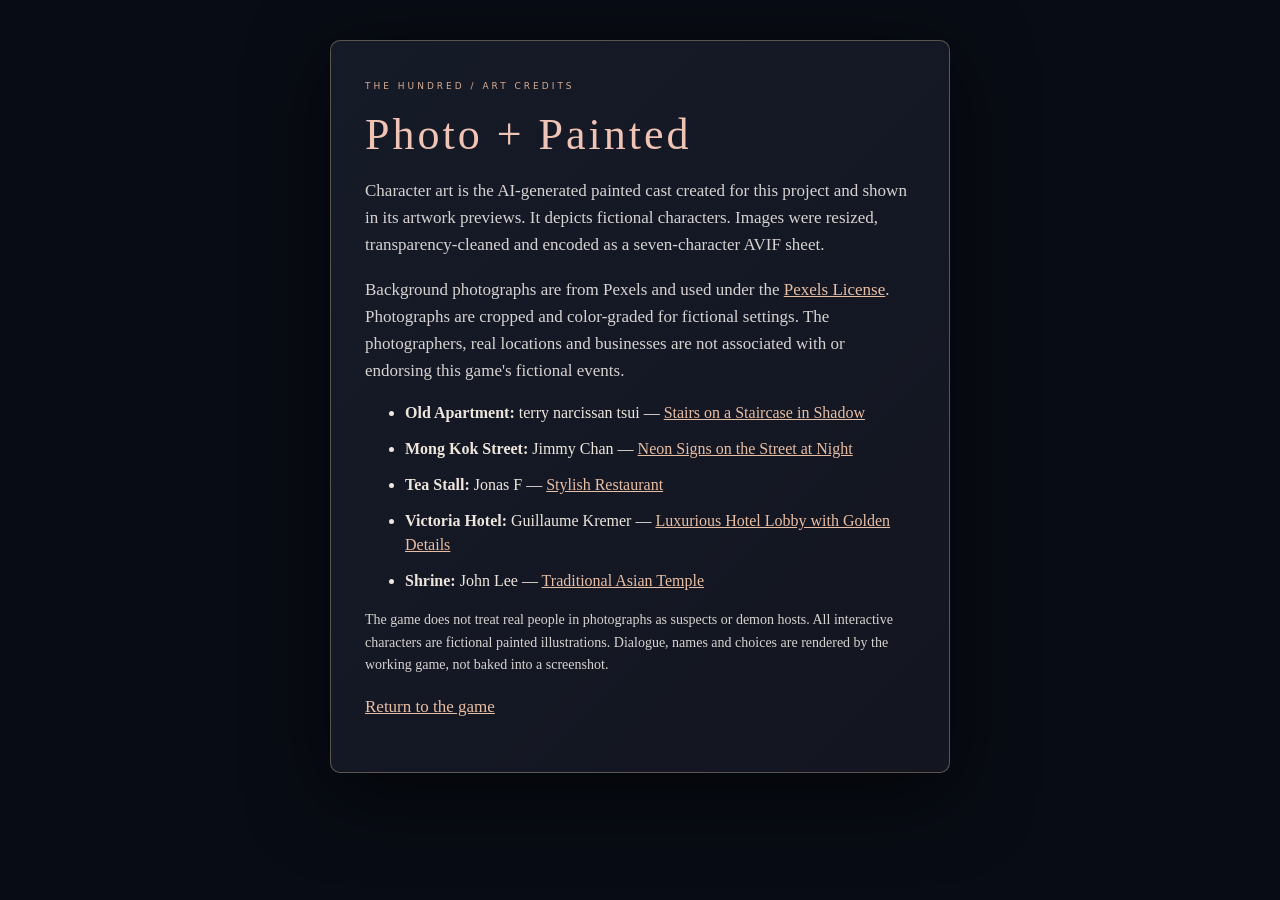
==== credits.html @ ef174181 "docs(art): attribute photographic backgrounds and distinguish generated fictional character artwork" ====
<!doctype html><html lang="en"><head><meta charset="utf-8"><meta name="viewport" content="width=device-width,initial-scale=1"><title>Artwork credits — The Hundred</title><link rel="stylesheet" href="src/visual-novel.css?v=0.3"></head><body><main class="modal credits-panel" style="margin:40px auto"><span class="eyebrow">THE HUNDRED / ART CREDITS</span><h2>Photo + Painted</h2><p>Character art is the AI-generated painted cast created for this project and shown in its artwork previews. It depicts fictional characters. Images were resized, transparency-cleaned and encoded as a seven-character AVIF sheet.</p><p>Background photographs are from Pexels and used under the <a href="https://www.pexels.com/license/" rel="noopener" target="_blank">Pexels License</a>. Photographs are cropped and color-graded for fictional settings. The photographers, real locations and businesses are not associated with or endorsing this game's fictional events.</p><ul><li><strong>Old Apartment:</strong> terry narcissan tsui — <a href="https://www.pexels.com/photo/stairs-on-a-staircase-in-shadow-20434544/">Stairs on a Staircase in Shadow</a></li><li><strong>Mong Kok Street:</strong> Jimmy Chan — <a href="https://www.pexels.com/photo/neon-signs-on-the-street-at-night-7287145/">Neon Signs on the Street at Night</a></li><li><strong>Tea Stall:</strong> Jonas F — <a href="https://www.pexels.com/photo/stylish-restaurant-26837033/">Stylish Restaurant</a></li><li><strong>Victoria Hotel:</strong> Guillaume Kremer — <a href="https://www.pexels.com/photo/luxurious-hotel-lobby-with-golden-details-38820595/">Luxurious Hotel Lobby with Golden Details</a></li><li><strong>Shrine:</strong> John Lee — <a href="https://www.pexels.com/photo/traditional-asian-temple-with-hieroglyphs-and-decorative-elements-6531108/">Traditional Asian Temple</a></li></ul><p style="font-size:14px">The game does not treat real people in photographs as suspects or demon hosts. All interactive characters are fictional painted illustrations. Dialogue, names and choices are rendered by the working game, not baked into a screenshot.</p><p><a href="./?build=0.3">Return to the game</a></p></main></body></html>
---- src/visual-novel.css ----
:root{color-scheme:dark;--ink:#080c14;--paper:#eee6dc;--gold:#ddb897;--rose:#e38b9a;--line:#ffffff30;--muted:#b6b7bf}*{box-sizing:border-box}html,body{margin:0;min-height:100%;background:var(--ink);color:var(--paper)}body{font-family:Georgia,'Times New Roman',serif}button,a{touch-action:manipulation}button{color:inherit;font:inherit;cursor:pointer}button:disabled{opacity:.4;cursor:default}button:focus-visible,a:focus-visible{outline:2px solid #aedfd9;outline-offset:4px}.hidden{display:none!important}header{position:relative;z-index:12;min-height:76px;padding:12px 24px;display:flex;align-items:center;justify-content:space-between;gap:16px;background:#0b0f19;border-bottom:1px solid var(--line)}.brand h1{margin:0;font-weight:400;font-size:29px;letter-spacing:3px;white-space:nowrap}.brand h1 em{color:var(--rose);font-style:normal}.brand small{display:block;letter-spacing:6px;color:#c8c4bf;font:10px system-ui;margin-top:5px}.status{display:flex;gap:25px}.status div{display:flex;flex-direction:column;gap:4px}.status label{font:9px system-ui;letter-spacing:2px;color:var(--muted)}.status strong{font:13px system-ui;font-variant-numeric:tabular-nums;color:#f5ddbd}.menu{display:flex;align-items:center;gap:7px;flex-wrap:wrap}.menu button,.menu a{border:1px solid var(--line);padding:8px 10px;border-radius:4px;background:#131722;color:#ddd5ce;text-decoration:none;font:11px system-ui}.menu button:hover,.menu a:hover{border-color:var(--gold)}.build{font:9px system-ui;letter-spacing:1px;color:#a8dad0;border:1px solid #588b8277;border-radius:3px;padding:7px;margin-right:5px}.viewport{height:calc(100dvh - 76px);min-height:560px}.stage{position:relative;height:100%;isolation:isolate;overflow:hidden;background:#151b24}.backdrop{position:absolute;inset:0;width:100%;height:100%;object-fit:cover;z-index:-3;filter:brightness(.8) saturate(.86)}.glaze{position:absolute;inset:0;z-index:-2;background:linear-gradient(90deg,#040810ad,transparent 26%,transparent 77%,#04071066),linear-gradient(0deg,#0305108c,transparent 70%)}.travel{position:absolute;top:22px;left:22px;width:170px;z-index:6}.travel label{display:block;font:9px system-ui;letter-spacing:2px;color:#e2c4ab;margin:0 0 13px 3px}.travel button{position:relative;width:100%;height:70px;text-align:left;margin:0 0 10px;padding:0;border:1px solid #8a8b9977;border-radius:5px;overflow:hidden;background:#131923;box-shadow:0 3px 16px #0006}.travel button img{width:100%;height:100%;object-fit:cover;filter:brightness(.62)}.travel button span{position:absolute;bottom:8px;left:10px;font-size:13px;text-shadow:0 2px 5px #000}.travel button:hover{border-color:#f1c49e}.travel button.active{border:2px solid var(--gold)}.travel button.active img{filter:brightness(.86)}.location{position:absolute;top:24px;left:223px;border-left:2px solid var(--gold);padding:7px 13px;background:#101522ba;max-width:55%;z-index:5}.location small{display:block;font:9px system-ui;letter-spacing:2px;color:#cbbeb1;margin-bottom:4px}.location strong{font-size:20px;font-weight:400}.characterLine{position:absolute;inset:78px 45px 145px 222px;display:flex;align-items:flex-end;justify-content:center;gap:24px;pointer-events:none;z-index:1}.actor{position:relative;align-self:end;pointer-events:auto;display:block;flex:0 1 360px;max-width:42%;min-width:0;padding:0;border:none;background:transparent;filter:drop-shadow(0 8px 14px #03050966);transition:filter .18s,transform .18s}.portrait-crop{display:block;width:100%;aspect-ratio:3/4;position:relative;overflow:hidden;pointer-events:none}.actor .portrait-crop img{position:absolute;display:block;width:400%;height:200%;max-width:none;object-fit:fill;margin:0;pointer-events:none}.actor:hover,.actor.selected{transform:translateY(-5px);filter:drop-shadow(0 6px 15px #e8c5ba44)}.actor .name{display:block;position:absolute;bottom:8px;left:50%;transform:translateX(-50%);font:12px system-ui;white-space:nowrap;background:#111320dd;border:1px solid #c6b9aa88;border-radius:3px;padding:5px 12px;color:#f5ddd0;z-index:2}.actor.selected .name{border-color:#f5ceaa}.dialogue{position:absolute;left:221px;right:30px;bottom:23px;z-index:8;max-width:1030px;max-height:min(44dvh,338px);min-height:150px;border:1px solid #adaca075;border-radius:7px;background:linear-gradient(110deg,#080c16ed,#101522eb);box-shadow:0 15px 50px #0006;backdrop-filter:blur(7px);display:flex;flex-direction:column}.dialogue .top{padding:15px 23px 7px;flex:none}.speaker{color:#efa0a3;font-size:20px;letter-spacing:.5px;font-weight:400}.line{font-size:18px;line-height:1.45;margin:6px 0;max-height:118px;overflow:auto;scrollbar-color:#858690 #151b29}.choiceTitle{font:9px system-ui;color:#a4adbc;letter-spacing:1.6px;margin:0 0 5px}.choices{padding:3px 22px 14px;overflow:auto;min-height:0;scrollbar-color:#626b7b #10141f}.choices button{display:block;width:100%;text-align:left;border:1px solid #71819766;background:linear-gradient(90deg,#202737a8,#121b2bab);border-radius:4px;padding:9px 12px;font:13px/1.4 system-ui;margin:5px 0}.choices button:hover{border-color:#91ced6;background:#243445}.optionNum{display:inline-block;color:#b7aa99;font:11px system-ui;width:27px;margin-right:9px;border-right:1px solid #9a929247}.choices .sub{display:block;font:11px system-ui;color:#e0b28c;margin:5px 0 0 37px}.muted{font:12px/1.6 system-ui;color:#c5c4c8;margin:4px 0}.whisper{position:absolute;left:224px;right:35px;top:95px;z-index:10;max-width:540px;background:#231a2ceb;border-left:2px solid #d39daf;padding:13px 17px;font:italic 15px/1.45 Georgia;color:#e9cbdc;box-shadow:0 5px 20px #0005}.whisper:before{content:'THE VOICE WITHIN';display:block;font:8px system-ui;letter-spacing:2px;margin-bottom:5px;color:#bc9cac}.photo-status{position:absolute;top:100px;right:30px;z-index:11;border:1px solid #8f8e9e77;border-radius:4px;padding:9px;background:#141820e6;color:#ded4c3;font:11px/1.5 system-ui;max-width:280px}.photo-status button{padding:3px 7px;margin-left:7px;background:#303344;border:1px solid #999;color:#eee;font:11px system-ui}.subtitle{position:absolute;bottom:5px;right:30px;color:#d4c3b6;font:8px system-ui;letter-spacing:2px;opacity:.7}.toast{position:fixed;top:85px;right:20px;z-index:45;max-width:330px;border:1px solid #beb3a077;background:#101c29;padding:13px 18px;border-radius:5px;font:12px/1.5 system-ui}.modalOverlay{position:fixed;inset:0;z-index:35;background:#040713a8;backdrop-filter:blur(4px);display:grid;place-items:center;padding:20px}.modal{max-width:620px;background:linear-gradient(135deg,#171c29f0,#141721f5);border:1px solid #c6b19566;padding:34px;border-radius:10px;box-shadow:0 20px 80px #0009}.modal .eyebrow{font:9px system-ui;letter-spacing:3px;color:#d8ad93}.modal h2{font-size:44px;color:#f0c4b5;font-weight:400;letter-spacing:3px;margin:16px 0}.modal p{font-size:17px;line-height:1.6;color:#d7d3d1}.modal .actions{display:flex;gap:12px;flex-wrap:wrap;margin-top:20px}.modal button,.ending button{border:1px solid #bca49a88;border-radius:4px;padding:11px 16px;font:12px system-ui;background:#283147}.modal .primary{background:#724756;border-color:#d69b9c}.ending{position:absolute;inset:0;background:#0b0e18ef;z-index:20;display:flex;flex-direction:column;align-items:center;justify-content:center;padding:35px;overflow:auto;text-align:center}.ending h2{font-size:clamp(29px,4.5vw,61px);color:#efb1a6;font-weight:400;letter-spacing:2px}.ending p{max-width:670px;font-size:18px;line-height:1.5}.ending .upgrade{display:flex;flex-wrap:wrap;justify-content:center;gap:8px}.ending .small{font:12px/1.6 system-ui}.credits-panel a{color:#e8bea4}.credits-panel li{margin:12px 0;line-height:1.5}.fatal{padding:20px;color:#ffb7ac;font:14px system-ui}@media(min-width:1600px){.dialogue{left:calc(50% - 460px);right:auto;width:1000px}.characterLine{left:270px}.actor{flex-basis:425px}}@media(max-width:1100px){header{padding:10px 14px}.brand h1{font-size:23px}.status{gap:13px}.status .chapterStat{display:none}.travel{left:12px;width:136px}.travel button{height:62px}.location{left:170px}.characterLine{left:168px;right:20px;gap:12px}.dialogue{left:169px;right:15px}.whisper{left:171px}.actor{max-width:46%}.line{font-size:16px}.build{font-size:8px}}@media(max-width:720px){header{flex-wrap:wrap;min-height:99px;padding:9px 12px;gap:8px}.brand h1{font-size:20px}.brand small{font-size:8px;letter-spacing:4px}.menu{gap:4px}.menu button,.menu a{padding:6px;font-size:10px}.build{padding:5px;font-size:7px}.status{order:3;width:100%;justify-content:space-between;padding:0 4px}.status div{flex-direction:row;gap:9px;align-items:center}.status label{font-size:8px}.viewport{height:calc(100dvh - 105px);min-height:640px}.travel{left:9px;right:9px;top:10px;width:auto}.travel label{display:none}#locations{display:flex;gap:5px;overflow:auto}.travel button{width:100px;height:48px;flex:0 0 100px;margin:0}.travel button span{font-size:10px;left:6px;bottom:5px}.location{left:12px;top:72px;padding:4px 9px}.location strong{font-size:14px}.location small{font-size:8px}.characterLine{inset:112px 5px 235px;gap:0}.actor{max-width:49%;flex-basis:260px}.actor .name{font-size:10px;padding:4px 7px;bottom:6px}.dialogue{left:8px;right:8px;bottom:13px;max-height:40%;min-height:215px}.dialogue .top{padding:9px 12px 4px}.speaker{font-size:17px}.line{font-size:14px;max-height:90px}.choices{padding:3px 10px 10px}.choices button{padding:9px;font-size:12px}.whisper{top:115px;left:12px;right:12px;padding:8px 12px;font-size:12px}.photo-status{top:120px;right:10px;max-width:200px}.subtitle{display:none}.modal{padding:25px}.modal h2{font-size:32px}.modal p{font-size:15px}}@media(prefers-reduced-motion:reduce){.actor{transition:none}.actor:hover,.actor.selected{transform:none}}
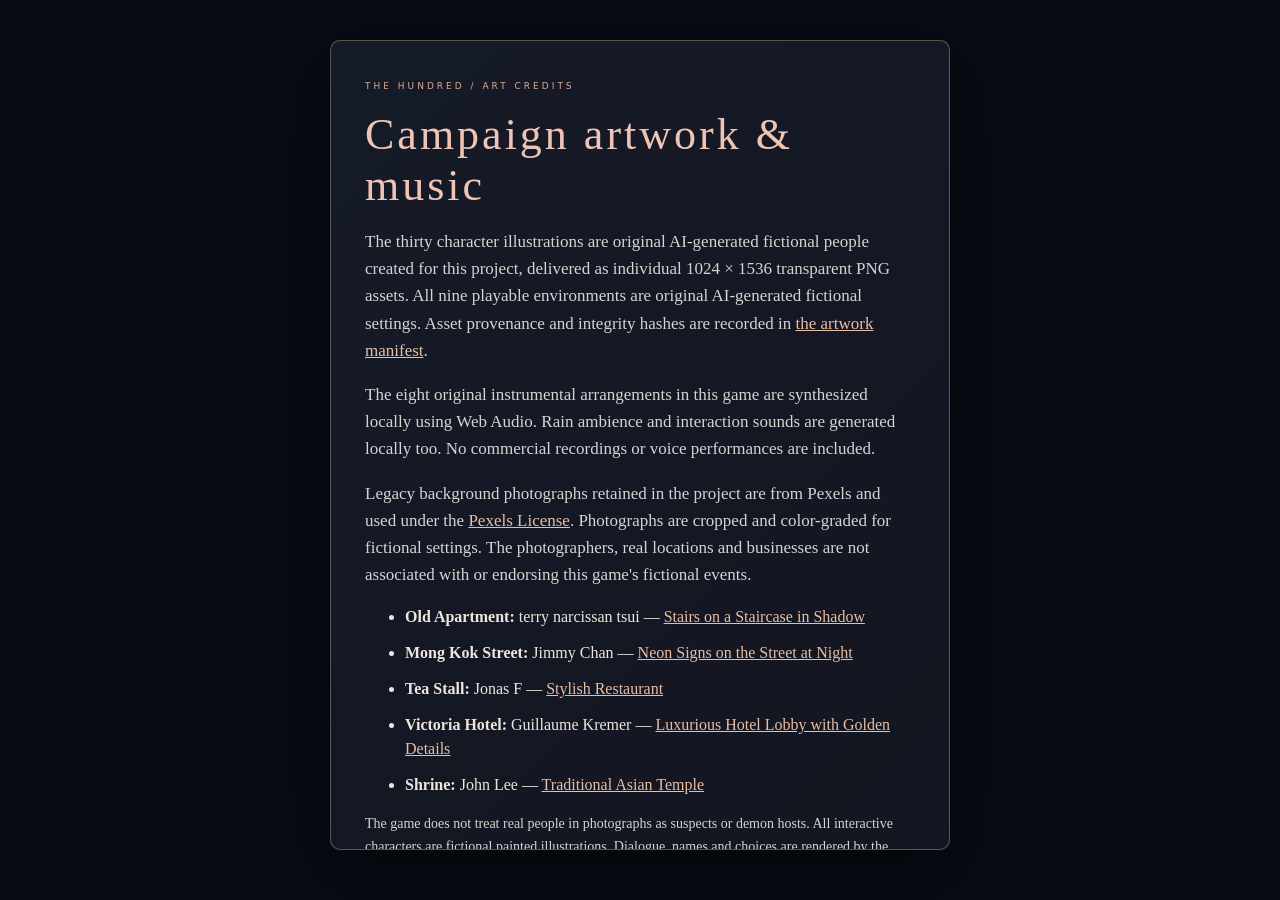
==== commit 9d7e1cde: "Expand campaign to five chapters and thirty illustrated characters" ====
--- a/credits.html
+++ b/credits.html
@@ -1 +1 @@
-<!doctype html><html lang="en"><head><meta charset="utf-8"><meta name="viewport" content="width=device-width,initial-scale=1"><title>Artwork credits — The Hundred</title><link rel="stylesheet" href="src/visual-novel.css?v=0.3"></head><body><main class="modal credits-panel" style="margin:40px auto"><span class="eyebrow">THE HUNDRED / ART CREDITS</span><h2>Photo + Painted</h2><p>Character art is the AI-generated painted cast created for this project and shown in its artwork previews. It depicts fictional characters. Images were resized, transparency-cleaned and encoded as a seven-character AVIF sheet.</p><p>Background photographs are from Pexels and used under the <a href="https://www.pexels.com/license/" rel="noopener" target="_blank">Pexels License</a>. Photographs are cropped and color-graded for fictional settings. The photographers, real locations and businesses are not associated with or endorsing this game's fictional events.</p><ul><li><strong>Old Apartment:</strong> terry narcissan tsui — <a href="https://www.pexels.com/photo/stairs-on-a-staircase-in-shadow-20434544/">Stairs on a Staircase in Shadow</a></li><li><strong>Mong Kok Street:</strong> Jimmy Chan — <a href="https://www.pexels.com/photo/neon-signs-on-the-street-at-night-7287145/">Neon Signs on the Street at Night</a></li><li><strong>Tea Stall:</strong> Jonas F — <a href="https://www.pexels.com/photo/stylish-restaurant-26837033/">Stylish Restaurant</a></li><li><strong>Victoria Hotel:</strong> Guillaume Kremer — <a href="https://www.pexels.com/photo/luxurious-hotel-lobby-with-golden-details-38820595/">Luxurious Hotel Lobby with Golden Details</a></li><li><strong>Shrine:</strong> John Lee — <a href="https://www.pexels.com/photo/traditional-asian-temple-with-hieroglyphs-and-decorative-elements-6531108/">Traditional Asian Temple</a></li></ul><p style="font-size:14px">The game does not treat real people in photographs as suspects or demon hosts. All interactive characters are fictional painted illustrations. Dialogue, names and choices are rendered by the working game, not baked into a screenshot.</p><p><a href="./?build=0.3">Return to the game</a></p></main></body></html>
+<!doctype html><html lang="en"><head><meta charset="utf-8"><meta name="viewport" content="width=device-width,initial-scale=1"><title>Artwork credits — The Hundred</title><link rel="stylesheet" href="src/visual-novel.css?v=0.4"></head><body><main class="modal credits-panel" style="margin:40px auto"><span class="eyebrow">THE HUNDRED / ART CREDITS</span><h2>Campaign artwork & music</h2><p>The thirty character illustrations are original AI-generated fictional people created for this project, delivered as individual 1024 × 1536 transparent PNG assets. All nine playable environments are original AI-generated fictional settings. Asset provenance and integrity hashes are recorded in <a href="assets/art-manifest.json">the artwork manifest</a>.</p><p>The eight original instrumental arrangements in this game are synthesized locally using Web Audio. Rain ambience and interaction sounds are generated locally too. No commercial recordings or voice performances are included.</p><p>Legacy background photographs retained in the project are from Pexels and used under the <a href="https://www.pexels.com/license/" rel="noopener" target="_blank">Pexels License</a>. Photographs are cropped and color-graded for fictional settings. The photographers, real locations and businesses are not associated with or endorsing this game's fictional events.</p><ul><li><strong>Old Apartment:</strong> terry narcissan tsui — <a href="https://www.pexels.com/photo/stairs-on-a-staircase-in-shadow-20434544/">Stairs on a Staircase in Shadow</a></li><li><strong>Mong Kok Street:</strong> Jimmy Chan — <a href="https://www.pexels.com/photo/neon-signs-on-the-street-at-night-7287145/">Neon Signs on the Street at Night</a></li><li><strong>Tea Stall:</strong> Jonas F — <a href="https://www.pexels.com/photo/stylish-restaurant-26837033/">Stylish Restaurant</a></li><li><strong>Victoria Hotel:</strong> Guillaume Kremer — <a href="https://www.pexels.com/photo/luxurious-hotel-lobby-with-golden-details-38820595/">Luxurious Hotel Lobby with Golden Details</a></li><li><strong>Shrine:</strong> John Lee — <a href="https://www.pexels.com/photo/traditional-asian-temple-with-hieroglyphs-and-decorative-elements-6531108/">Traditional Asian Temple</a></li></ul><p style="font-size:14px">The game does not treat real people in photographs as suspects or demon hosts. All interactive characters are fictional painted illustrations. Dialogue, names and choices are rendered by the working game, not baked into a screenshot.</p><p><a href="./?build=0.4">Return to the game</a></p></main></body></html>
--- a/src/visual-novel.css
+++ b/src/visual-novel.css
@@ -1 +1,57 @@
 :root{color-scheme:dark;--ink:#080c14;--paper:#eee6dc;--gold:#ddb897;--rose:#e38b9a;--line:#ffffff30;--muted:#b6b7bf}*{box-sizing:border-box}html,body{margin:0;min-height:100%;background:var(--ink);color:var(--paper)}body{font-family:Georgia,'Times New Roman',serif}button,a{touch-action:manipulation}button{color:inherit;font:inherit;cursor:pointer}button:disabled{opacity:.4;cursor:default}button:focus-visible,a:focus-visible{outline:2px solid #aedfd9;outline-offset:4px}.hidden{display:none!important}header{position:relative;z-index:12;min-height:76px;padding:12px 24px;display:flex;align-items:center;justify-content:space-between;gap:16px;background:#0b0f19;border-bottom:1px solid var(--line)}.brand h1{margin:0;font-weight:400;font-size:29px;letter-spacing:3px;white-space:nowrap}.brand h1 em{color:var(--rose);font-style:normal}.brand small{display:block;letter-spacing:6px;color:#c8c4bf;font:10px system-ui;margin-top:5px}.status{display:flex;gap:25px}.status div{display:flex;flex-direction:column;gap:4px}.status label{font:9px system-ui;letter-spacing:2px;color:var(--muted)}.status strong{font:13px system-ui;font-variant-numeric:tabular-nums;color:#f5ddbd}.menu{display:flex;align-items:center;gap:7px;flex-wrap:wrap}.menu button,.menu a{border:1px solid var(--line);padding:8px 10px;border-radius:4px;background:#131722;color:#ddd5ce;text-decoration:none;font:11px system-ui}.menu button:hover,.menu a:hover{border-color:var(--gold)}.build{font:9px system-ui;letter-spacing:1px;color:#a8dad0;border:1px solid #588b8277;border-radius:3px;padding:7px;margin-right:5px}.viewport{height:calc(100dvh - 76px);min-height:560px}.stage{position:relative;height:100%;isolation:isolate;overflow:hidden;background:#151b24}.backdrop{position:absolute;inset:0;width:100%;height:100%;object-fit:cover;z-index:-3;filter:brightness(.8) saturate(.86)}.glaze{position:absolute;inset:0;z-index:-2;background:linear-gradient(90deg,#040810ad,transparent 26%,transparent 77%,#04071066),linear-gradient(0deg,#0305108c,transparent 70%)}.travel{position:absolute;top:22px;left:22px;width:170px;z-index:6}.travel label{display:block;font:9px system-ui;letter-spacing:2px;color:#e2c4ab;margin:0 0 13px 3px}.travel button{position:relative;width:100%;height:70px;text-align:left;margin:0 0 10px;padding:0;border:1px solid #8a8b9977;border-radius:5px;overflow:hidden;background:#131923;box-shadow:0 3px 16px #0006}.travel button img{width:100%;height:100%;object-fit:cover;filter:brightness(.62)}.travel button span{position:absolute;bottom:8px;left:10px;font-size:13px;text-shadow:0 2px 5px #000}.travel button:hover{border-color:#f1c49e}.travel button.active{border:2px solid var(--gold)}.travel button.active img{filter:brightness(.86)}.location{position:absolute;top:24px;left:223px;border-left:2px solid var(--gold);padding:7px 13px;background:#101522ba;max-width:55%;z-index:5}.location small{display:block;font:9px system-ui;letter-spacing:2px;color:#cbbeb1;margin-bottom:4px}.location strong{font-size:20px;font-weight:400}.characterLine{position:absolute;inset:78px 45px 145px 222px;display:flex;align-items:flex-end;justify-content:center;gap:24px;pointer-events:none;z-index:1}.actor{position:relative;align-self:end;pointer-events:auto;display:block;flex:0 1 360px;max-width:42%;min-width:0;padding:0;border:none;background:transparent;filter:drop-shadow(0 8px 14px #03050966);transition:filter .18s,transform .18s}.portrait-crop{display:block;width:100%;aspect-ratio:3/4;position:relative;overflow:hidden;pointer-events:none}.actor .portrait-crop img{position:absolute;display:block;width:400%;height:200%;max-width:none;object-fit:fill;margin:0;pointer-events:none}.actor:hover,.actor.selected{transform:translateY(-5px);filter:drop-shadow(0 6px 15px #e8c5ba44)}.actor .name{display:block;position:absolute;bottom:8px;left:50%;transform:translateX(-50%);font:12px system-ui;white-space:nowrap;background:#111320dd;border:1px solid #c6b9aa88;border-radius:3px;padding:5px 12px;color:#f5ddd0;z-index:2}.actor.selected .name{border-color:#f5ceaa}.dialogue{position:absolute;left:221px;right:30px;bottom:23px;z-index:8;max-width:1030px;max-height:min(44dvh,338px);min-height:150px;border:1px solid #adaca075;border-radius:7px;background:linear-gradient(110deg,#080c16ed,#101522eb);box-shadow:0 15px 50px #0006;backdrop-filter:blur(7px);display:flex;flex-direction:column}.dialogue .top{padding:15px 23px 7px;flex:none}.speaker{color:#efa0a3;font-size:20px;letter-spacing:.5px;font-weight:400}.line{font-size:18px;line-height:1.45;margin:6px 0;max-height:118px;overflow:auto;scrollbar-color:#858690 #151b29}.choiceTitle{font:9px system-ui;color:#a4adbc;letter-spacing:1.6px;margin:0 0 5px}.choices{padding:3px 22px 14px;overflow:auto;min-height:0;scrollbar-color:#626b7b #10141f}.choices button{display:block;width:100%;text-align:left;border:1px solid #71819766;background:linear-gradient(90deg,#202737a8,#121b2bab);border-radius:4px;padding:9px 12px;font:13px/1.4 system-ui;margin:5px 0}.choices button:hover{border-color:#91ced6;background:#243445}.optionNum{display:inline-block;color:#b7aa99;font:11px system-ui;width:27px;margin-right:9px;border-right:1px solid #9a929247}.choices .sub{display:block;font:11px system-ui;color:#e0b28c;margin:5px 0 0 37px}.muted{font:12px/1.6 system-ui;color:#c5c4c8;margin:4px 0}.whisper{position:absolute;left:224px;right:35px;top:95px;z-index:10;max-width:540px;background:#231a2ceb;border-left:2px solid #d39daf;padding:13px 17px;font:italic 15px/1.45 Georgia;color:#e9cbdc;box-shadow:0 5px 20px #0005}.whisper:before{content:'THE VOICE WITHIN';display:block;font:8px system-ui;letter-spacing:2px;margin-bottom:5px;color:#bc9cac}.photo-status{position:absolute;top:100px;right:30px;z-index:11;border:1px solid #8f8e9e77;border-radius:4px;padding:9px;background:#141820e6;color:#ded4c3;font:11px/1.5 system-ui;max-width:280px}.photo-status button{padding:3px 7px;margin-left:7px;background:#303344;border:1px solid #999;color:#eee;font:11px system-ui}.subtitle{position:absolute;bottom:5px;right:30px;color:#d4c3b6;font:8px system-ui;letter-spacing:2px;opacity:.7}.toast{position:fixed;top:85px;right:20px;z-index:45;max-width:330px;border:1px solid #beb3a077;background:#101c29;padding:13px 18px;border-radius:5px;font:12px/1.5 system-ui}.modalOverlay{position:fixed;inset:0;z-index:35;background:#040713a8;backdrop-filter:blur(4px);display:grid;place-items:center;padding:20px}.modal{max-width:620px;background:linear-gradient(135deg,#171c29f0,#141721f5);border:1px solid #c6b19566;padding:34px;border-radius:10px;box-shadow:0 20px 80px #0009}.modal .eyebrow{font:9px system-ui;letter-spacing:3px;color:#d8ad93}.modal h2{font-size:44px;color:#f0c4b5;font-weight:400;letter-spacing:3px;margin:16px 0}.modal p{font-size:17px;line-height:1.6;color:#d7d3d1}.modal .actions{display:flex;gap:12px;flex-wrap:wrap;margin-top:20px}.modal button,.ending button{border:1px solid #bca49a88;border-radius:4px;padding:11px 16px;font:12px system-ui;background:#283147}.modal .primary{background:#724756;border-color:#d69b9c}.ending{position:absolute;inset:0;background:#0b0e18ef;z-index:20;display:flex;flex-direction:column;align-items:center;justify-content:center;padding:35px;overflow:auto;text-align:center}.ending h2{font-size:clamp(29px,4.5vw,61px);color:#efb1a6;font-weight:400;letter-spacing:2px}.ending p{max-width:670px;font-size:18px;line-height:1.5}.ending .upgrade{display:flex;flex-wrap:wrap;justify-content:center;gap:8px}.ending .small{font:12px/1.6 system-ui}.credits-panel a{color:#e8bea4}.credits-panel li{margin:12px 0;line-height:1.5}.fatal{padding:20px;color:#ffb7ac;font:14px system-ui}@media(min-width:1600px){.dialogue{left:calc(50% - 460px);right:auto;width:1000px}.characterLine{left:270px}.actor{flex-basis:425px}}@media(max-width:1100px){header{padding:10px 14px}.brand h1{font-size:23px}.status{gap:13px}.status .chapterStat{display:none}.travel{left:12px;width:136px}.travel button{height:62px}.location{left:170px}.characterLine{left:168px;right:20px;gap:12px}.dialogue{left:169px;right:15px}.whisper{left:171px}.actor{max-width:46%}.line{font-size:16px}.build{font-size:8px}}@media(max-width:720px){header{flex-wrap:wrap;min-height:99px;padding:9px 12px;gap:8px}.brand h1{font-size:20px}.brand small{font-size:8px;letter-spacing:4px}.menu{gap:4px}.menu button,.menu a{padding:6px;font-size:10px}.build{padding:5px;font-size:7px}.status{order:3;width:100%;justify-content:space-between;padding:0 4px}.status div{flex-direction:row;gap:9px;align-items:center}.status label{font-size:8px}.viewport{height:calc(100dvh - 105px);min-height:640px}.travel{left:9px;right:9px;top:10px;width:auto}.travel label{display:none}#locations{display:flex;gap:5px;overflow:auto}.travel button{width:100px;height:48px;flex:0 0 100px;margin:0}.travel button span{font-size:10px;left:6px;bottom:5px}.location{left:12px;top:72px;padding:4px 9px}.location strong{font-size:14px}.location small{font-size:8px}.characterLine{inset:112px 5px 235px;gap:0}.actor{max-width:49%;flex-basis:260px}.actor .name{font-size:10px;padding:4px 7px;bottom:6px}.dialogue{left:8px;right:8px;bottom:13px;max-height:40%;min-height:215px}.dialogue .top{padding:9px 12px 4px}.speaker{font-size:17px}.line{font-size:14px;max-height:90px}.choices{padding:3px 10px 10px}.choices button{padding:9px;font-size:12px}.whisper{top:115px;left:12px;right:12px;padding:8px 12px;font-size:12px}.photo-status{top:120px;right:10px;max-width:200px}.subtitle{display:none}.modal{padding:25px}.modal h2{font-size:32px}.modal p{font-size:15px}}@media(prefers-reduced-motion:reduce){.actor{transition:none}.actor:hover,.actor.selected{transform:none}}
+
+/* Location staging: smaller figures in the scene, one centered speaker up close.
+   Dialogue height reserves real space so portraits and names remain clickable. */
+.characterLine{display:block;container-type:size;pointer-events:none}
+.actor{position:absolute;left:var(--scene-x);bottom:var(--scene-depth);width:min(var(--actor-width),65cqh);max-width:none;transform:translateX(-50%);filter:brightness(.88) drop-shadow(0 8px 14px #03050966)}
+.actor:hover,.actor.selected{transform:translateX(-50%);filter:brightness(1) drop-shadow(0 8px 14px #03050966)}
+.actor .name{opacity:0;transition:opacity .15s}
+.actor:hover .name,.actor:focus-visible .name,.actor.selected .name{opacity:1}
+.characterLine[data-mode="conversation"] .actor.selected{left:50%;bottom:0;width:min(360px,72cqw,74cqh);filter:drop-shadow(0 8px 14px #03050966)}
+.actor[hidden]{display:none}
+@media(max-width:720px){
+  .actor{width:min(calc(var(--actor-width) + 12%),65cqh)}
+  .actor .name{opacity:1;font-size:10px;padding:4px 6px}
+  .characterLine[data-mode="conversation"] .actor.selected{width:min(300px,72cqw,74cqh)}
+}
+@media(prefers-reduced-motion:reduce){.actor:hover,.actor.selected{transform:translateX(-50%)}.actor .name{transition:none}}
+/* Campaign controls and individually rendered scene figures. */
+.travel{max-height:calc(100% - 75px);overflow:auto;scrollbar-width:thin}
+.objective{position:absolute;top:63px;left:239px;right:40px;font:12px/1.4 system-ui;color:#e2d2bf;margin:0;max-width:650px;z-index:5}
+.portrait-crop{aspect-ratio:2/3}
+.actor .portrait-crop img{inset:0;width:100%;height:100%;object-fit:contain}
+.characterLine[data-mode="conversation"] .portrait-crop{aspect-ratio:5/6}
+.characterLine[data-mode="conversation"] .actor.selected{width:min(360px,72cqw,80cqh)}
+.characterLine[data-mode="conversation"] .actor.selected img{width:150%;height:auto;left:-25%;object-fit:contain}
+.player-panel{width:min(700px,calc(100% - 28px));max-height:85dvh;border:1px solid #bca49a88;border-radius:8px;padding:24px;background:#101722;color:var(--paper);overflow:auto;font:15px/1.6 system-ui}
+.player-panel::backdrop{background:#03070bd4}
+.panel-heading{display:flex;align-items:center;justify-content:space-between;gap:20px;margin-bottom:20px}
+.panel-heading h2{margin:0;font:26px Georgia;color:#efb1a6}
+.player-panel button,.player-panel select{background:#243044;color:var(--paper);border:1px solid #bca49a88;border-radius:4px;padding:9px 12px;font:13px system-ui}
+.player-panel label{display:flex;align-items:center;justify-content:space-between;gap:20px;margin:24px 0}
+.player-panel input{accent-color:#ddb897;width:50%}
+.save-slot{display:grid;grid-template-columns:70px 1fr auto auto;gap:12px;align-items:center;padding:16px 0;border-top:1px solid #ffffff30}
+.history-entry{padding:12px 0;border-top:1px solid #ffffff30}.history-entry h3{color:#efa0a3;margin:0;font-size:16px}.history-entry small{color:#c3b9ae;font-weight:400;margin-left:8px}.history-question{color:#e4c5a7;font-style:italic}.history-entry p{margin:8px 0}
+.ending>button,.final-choices button{margin:8px}.final-choices{display:flex;gap:8px;flex-wrap:wrap;justify-content:center}
+@media(max-width:1100px){.objective{left:184px;font-size:11px}}
+@media(max-width:720px){.travel{max-height:none;overflow:visible}.objective{left:24px;right:15px;top:114px;font-size:10px;max-width:none}.characterLine{top:155px}.save-slot{grid-template-columns:1fr auto auto}.save-slot span{grid-column:1/-1;grid-row:2}.player-panel{padding:18px}.actor{bottom:calc(var(--scene-depth) * .5)}}
+
+.objective{top:88px}.characterLine{top:112px}
+@media(max-width:720px){.objective{top:128px}.characterLine{top:170px}}
+/* Native modal focus isolation and viewport-sized phone layouts. */
+.modalOverlay{margin:0;max-width:none;max-height:none;width:100vw;height:100dvh;border:0;color:var(--paper)}
+.modalOverlay:not([open]){display:none}.modalOverlay::backdrop{background:#040713a8}.modal{max-height:90dvh;overflow:auto}
+.line:focus-visible{outline:1px solid #aedfd9;outline-offset:3px}
+@media(max-width:720px){.viewport{min-height:0}.dialogue{min-height:180px}.stage:has([data-mode="conversation"]) .objective{display:none}.characterLine[data-mode="conversation"]{top:120px}}
+/* Exploration coordinates belong to the floor plane, independent of dialogue. */
+.characterLine[data-mode="scene"]{inset:0;bottom:0!important}
+.characterLine[data-mode="scene"] .actor{bottom:calc(100% - var(--ground-y));width:min(var(--scene-scale),calc(70cqw / var(--cast-count)));z-index:2}
+.characterLine[data-mode="scene"] .actor::before{content:"";position:absolute;left:28%;right:28%;bottom:0;height:3%;border-radius:50%;background:#02060980;filter:blur(5px);z-index:-1}
+.stage:has([data-mode="scene"]) .dialogue{min-height:0;max-height:145px;background:#080c16db}
+.stage:has([data-mode="scene"]) .dialogue .top{padding:8px 14px 0}
+.stage:has([data-mode="scene"]) .speaker,.stage:has([data-mode="scene"]) .choiceTitle{display:none}
+.stage:has([data-mode="scene"]) .line{font-size:14px;line-height:1.35;max-height:42px;margin:4px 0}
+.stage:has([data-mode="scene"]) .choices{padding:0 14px 7px}
+.stage:has([data-mode="scene"]) .muted{font-size:11px;margin:2px 0}
+.stage:has([data-mode="scene"]) .choices button{font-size:11px;padding:5px 8px}
+@media(max-width:720px){.characterLine[data-mode="scene"] .actor{bottom:28%;width:min(27cqh,calc(70cqw / var(--cast-count)))}.characterLine[data-mode="scene"] .actor .name{font-size:8px;padding:3px}.stage:has([data-mode="scene"]) .dialogue{max-height:125px}}
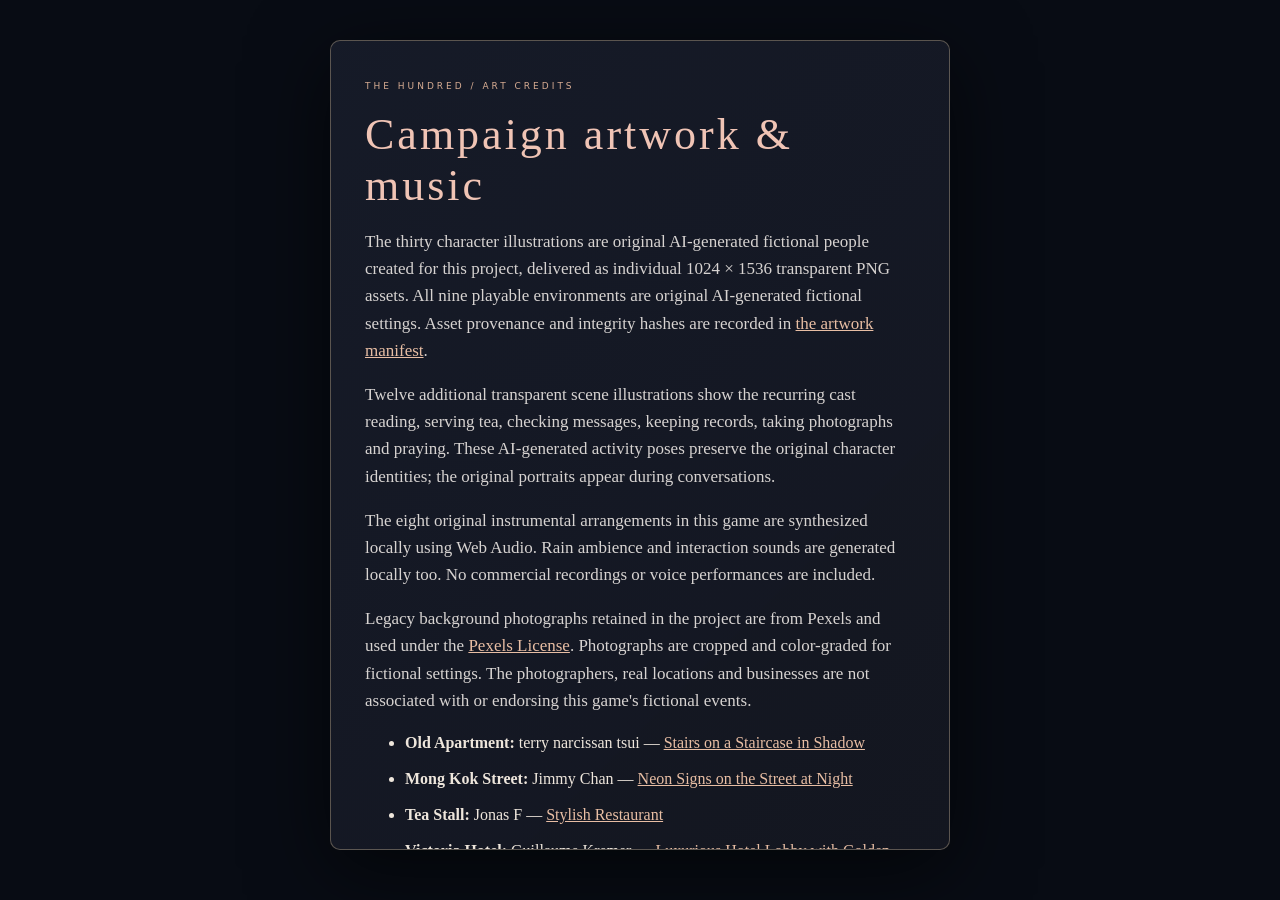
==== commit 7314acb8: "Give characters contextual activities and staggered scene positions" ====
--- a/credits.html
+++ b/credits.html
@@ -1 +1 @@
-<!doctype html><html lang="en"><head><meta charset="utf-8"><meta name="viewport" content="width=device-width,initial-scale=1"><title>Artwork credits — The Hundred</title><link rel="stylesheet" href="src/visual-novel.css?v=0.4"></head><body><main class="modal credits-panel" style="margin:40px auto"><span class="eyebrow">THE HUNDRED / ART CREDITS</span><h2>Campaign artwork & music</h2><p>The thirty character illustrations are original AI-generated fictional people created for this project, delivered as individual 1024 × 1536 transparent PNG assets. All nine playable environments are original AI-generated fictional settings. Asset provenance and integrity hashes are recorded in <a href="assets/art-manifest.json">the artwork manifest</a>.</p><p>The eight original instrumental arrangements in this game are synthesized locally using Web Audio. Rain ambience and interaction sounds are generated locally too. No commercial recordings or voice performances are included.</p><p>Legacy background photographs retained in the project are from Pexels and used under the <a href="https://www.pexels.com/license/" rel="noopener" target="_blank">Pexels License</a>. Photographs are cropped and color-graded for fictional settings. The photographers, real locations and businesses are not associated with or endorsing this game's fictional events.</p><ul><li><strong>Old Apartment:</strong> terry narcissan tsui — <a href="https://www.pexels.com/photo/stairs-on-a-staircase-in-shadow-20434544/">Stairs on a Staircase in Shadow</a></li><li><strong>Mong Kok Street:</strong> Jimmy Chan — <a href="https://www.pexels.com/photo/neon-signs-on-the-street-at-night-7287145/">Neon Signs on the Street at Night</a></li><li><strong>Tea Stall:</strong> Jonas F — <a href="https://www.pexels.com/photo/stylish-restaurant-26837033/">Stylish Restaurant</a></li><li><strong>Victoria Hotel:</strong> Guillaume Kremer — <a href="https://www.pexels.com/photo/luxurious-hotel-lobby-with-golden-details-38820595/">Luxurious Hotel Lobby with Golden Details</a></li><li><strong>Shrine:</strong> John Lee — <a href="https://www.pexels.com/photo/traditional-asian-temple-with-hieroglyphs-and-decorative-elements-6531108/">Traditional Asian Temple</a></li></ul><p style="font-size:14px">The game does not treat real people in photographs as suspects or demon hosts. All interactive characters are fictional painted illustrations. Dialogue, names and choices are rendered by the working game, not baked into a screenshot.</p><p><a href="./?build=0.4">Return to the game</a></p></main></body></html>
+<!doctype html><html lang="en"><head><meta charset="utf-8"><meta name="viewport" content="width=device-width,initial-scale=1"><title>Artwork credits — The Hundred</title><link rel="stylesheet" href="src/visual-novel.css?v=0.4.1"></head><body><main class="modal credits-panel" style="margin:40px auto"><span class="eyebrow">THE HUNDRED / ART CREDITS</span><h2>Campaign artwork & music</h2><p>The thirty character illustrations are original AI-generated fictional people created for this project, delivered as individual 1024 × 1536 transparent PNG assets. All nine playable environments are original AI-generated fictional settings. Asset provenance and integrity hashes are recorded in <a href="assets/art-manifest.json">the artwork manifest</a>.</p><p>Twelve additional transparent scene illustrations show the recurring cast reading, serving tea, checking messages, keeping records, taking photographs and praying. These AI-generated activity poses preserve the original character identities; the original portraits appear during conversations.</p><p>The eight original instrumental arrangements in this game are synthesized locally using Web Audio. Rain ambience and interaction sounds are generated locally too. No commercial recordings or voice performances are included.</p><p>Legacy background photographs retained in the project are from Pexels and used under the <a href="https://www.pexels.com/license/" rel="noopener" target="_blank">Pexels License</a>. Photographs are cropped and color-graded for fictional settings. The photographers, real locations and businesses are not associated with or endorsing this game's fictional events.</p><ul><li><strong>Old Apartment:</strong> terry narcissan tsui — <a href="https://www.pexels.com/photo/stairs-on-a-staircase-in-shadow-20434544/">Stairs on a Staircase in Shadow</a></li><li><strong>Mong Kok Street:</strong> Jimmy Chan — <a href="https://www.pexels.com/photo/neon-signs-on-the-street-at-night-7287145/">Neon Signs on the Street at Night</a></li><li><strong>Tea Stall:</strong> Jonas F — <a href="https://www.pexels.com/photo/stylish-restaurant-26837033/">Stylish Restaurant</a></li><li><strong>Victoria Hotel:</strong> Guillaume Kremer — <a href="https://www.pexels.com/photo/luxurious-hotel-lobby-with-golden-details-38820595/">Luxurious Hotel Lobby with Golden Details</a></li><li><strong>Shrine:</strong> John Lee — <a href="https://www.pexels.com/photo/traditional-asian-temple-with-hieroglyphs-and-decorative-elements-6531108/">Traditional Asian Temple</a></li></ul><p style="font-size:14px">The game does not treat real people in photographs as suspects or demon hosts. All interactive characters are fictional painted illustrations. Dialogue, names and choices are rendered by the working game, not baked into a screenshot.</p><p><a href="./?build=0.4.1">Return to the game</a></p></main></body></html>
--- a/src/visual-novel.css
+++ b/src/visual-novel.css
@@ -45,7 +45,9 @@
 @media(max-width:720px){.viewport{min-height:0}.dialogue{min-height:180px}.stage:has([data-mode="conversation"]) .objective{display:none}.characterLine[data-mode="conversation"]{top:120px}}
 /* Exploration coordinates belong to the floor plane, independent of dialogue. */
 .characterLine[data-mode="scene"]{inset:0;bottom:0!important}
-.characterLine[data-mode="scene"] .actor{bottom:calc(100% - var(--ground-y));width:min(var(--scene-scale),calc(70cqw / var(--cast-count)));z-index:2}
+.characterLine[data-mode="scene"] .actor{bottom:max(calc(100% - var(--ground-y)),var(--scene-panel-clearance,0px));width:min(var(--scene-scale),18cqw);min-width:44px;z-index:var(--scene-order)}
+.characterLine[data-mode="scene"] .portrait-crop{aspect-ratio:var(--scene-aspect)}
+.characterLine[data-mode="scene"] .portrait-crop img{height:auto}
 .characterLine[data-mode="scene"] .actor::before{content:"";position:absolute;left:28%;right:28%;bottom:0;height:3%;border-radius:50%;background:#02060980;filter:blur(5px);z-index:-1}
 .stage:has([data-mode="scene"]) .dialogue{min-height:0;max-height:145px;background:#080c16db}
 .stage:has([data-mode="scene"]) .dialogue .top{padding:8px 14px 0}
@@ -54,4 +56,22 @@
 .stage:has([data-mode="scene"]) .choices{padding:0 14px 7px}
 .stage:has([data-mode="scene"]) .muted{font-size:11px;margin:2px 0}
 .stage:has([data-mode="scene"]) .choices button{font-size:11px;padding:5px 8px}
-@media(max-width:720px){.characterLine[data-mode="scene"] .actor{bottom:28%;width:min(27cqh,calc(70cqw / var(--cast-count)))}.characterLine[data-mode="scene"] .actor .name{font-size:8px;padding:3px}.stage:has([data-mode="scene"]) .dialogue{max-height:125px}}
+@media(max-width:720px){.characterLine[data-mode="scene"] .actor{left:var(--mobile-x);bottom:max(calc(100% - var(--mobile-ground)),var(--scene-panel-clearance,0px));width:min(var(--mobile-scale),23cqw)}.characterLine[data-mode="scene"] .actor .name{font-size:8px;padding:3px}.stage:has([data-mode="scene"]) .dialogue{max-height:125px}}
+
+/* Short screens retain a usable floor below the compact location heading. */
+@media(max-width:360px){.objective{top:118px}}
+@media(max-height:500px) and (max-width:900px){
+ header{min-height:0;padding:6px 10px;gap:4px 12px;flex-wrap:wrap}
+ .brand h1{font-size:17px}.brand small{display:none}
+ .menu{flex:1;min-width:0;flex-wrap:nowrap;overflow-x:auto}.menu>*{flex-shrink:0}
+ .status{order:3;width:100%;justify-content:space-between;padding:0 4px}
+ .status div{flex-direction:row;align-items:center;gap:8px}.status label{font-size:8px}.status strong{font-size:11px}
+ .travel{left:8px;right:auto;top:8px;width:110px;max-height:calc(100% - 16px);overflow:auto}
+ .travel label{display:none}#locations{display:block}.travel button{width:100%;height:45px;margin:0 0 5px}
+ .location{left:132px;top:10px;padding:4px 9px}.location strong{font-size:14px}
+ .objective{left:143px;top:60px;right:12px;font-size:10px}
+ .dialogue{left:132px;right:8px;bottom:8px;min-height:0;max-height:40%}
+ .stage:has([data-mode="scene"]) .dialogue{max-height:92px}.stage:has([data-mode="scene"]) .muted{display:none}
+ .characterLine[data-mode="scene"] .actor{left:var(--scene-x);width:min(var(--mobile-scale),18cqw)}
+ .characterLine[data-mode="conversation"]{top:76px;left:132px;right:8px}
+}
